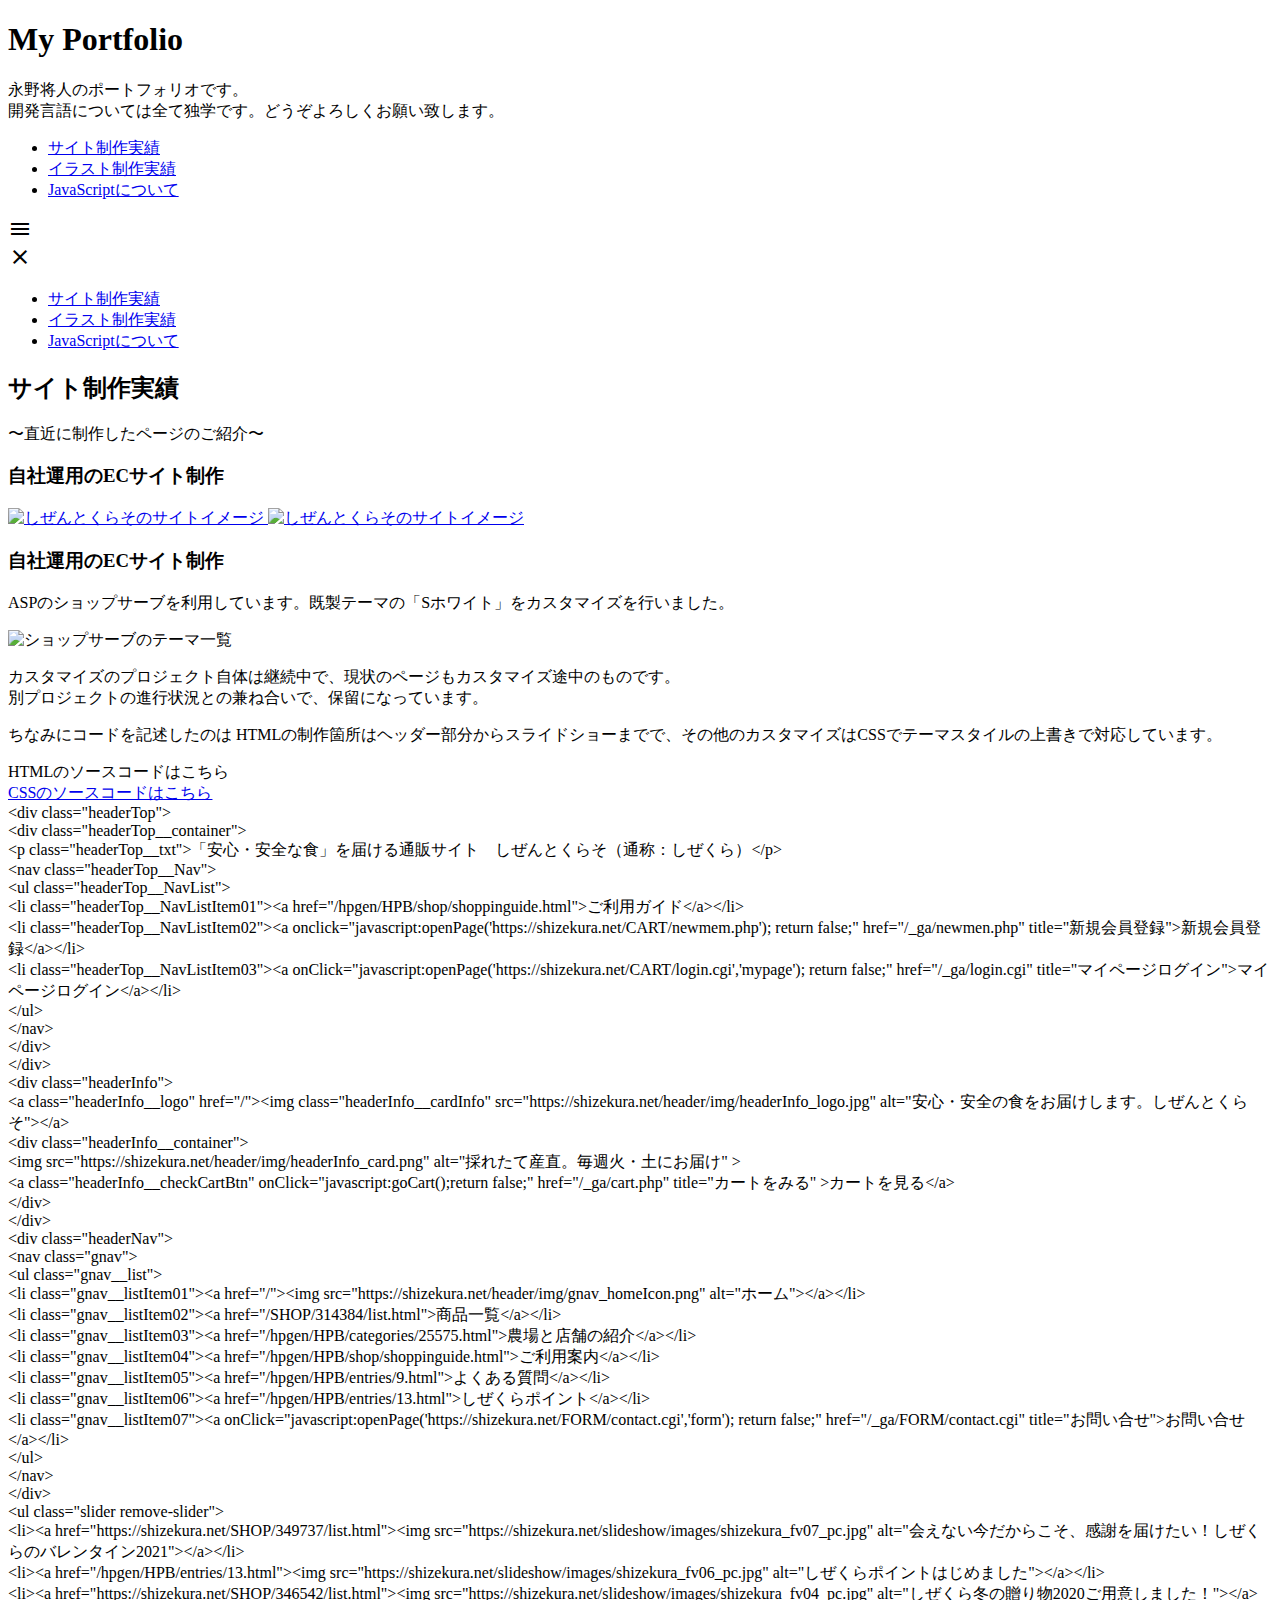
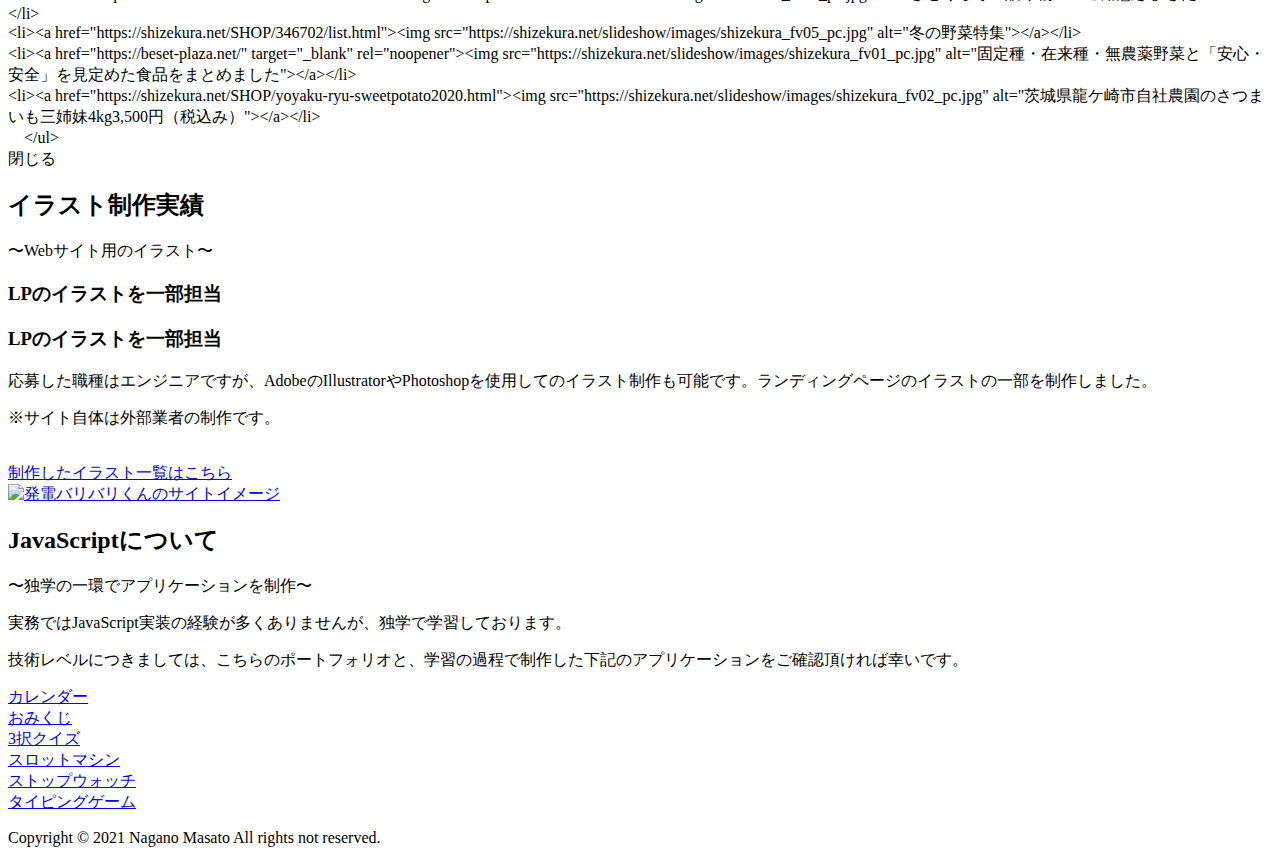
==== index.html @ 028553b3 "add new file" ====
<!DOCTYPE html>
<html lang="ja">
    <head>
        <meta charset="utf-8">
        <meta name="viewport" content="width=device-width">
        <meta name="description" content="永野将人のポートフォリオです。よろしくお願い致します。">
        <meta name="keywords" content="永野, 将人, 転職, ポートフォリオ, 独学,">
        <link rel="stylesheet" href="css/styles.css">
        <link href="https://fonts.googleapis.com/icon?family=Material+Icons" rel="stylesheet">
        <title>MyPortfolio</title>
    </head>
    <body>
        <header>
            <h1 class="messageTitle">My Portfolio</h1>
            <p class="message__txt pc">
                永野将人のポートフォリオです。<br>
                開発言語については全て独学です。どうぞよろしくお願い致します。
            </p>
            <nav class="navMenu">
                <ul class="navMenu__list pc">
                    <li class="navMenu__listItem"><a href="#work">サイト制作実績</a></li>
                    <li class="navMenu__listItem"><a href="#illust">イラスト制作実績</a></li>
                    <li class="navMenu__listItem"><a href="#other">JavaScriptについて</a></li>
                </ul>          
                <div class="hambMenu">
                    <span class="material-icons" id="navOpen">menu</span>
                </div>
            </nav>
        </header>
        <div class="overlay">
            <span class="material-icons" id="navClose">close</span>
            <nav>
              <ul>
                <li class="navMenu__listItem"><a href="#work">サイト制作実績</a></li>
                <li class="navMenu__listItem"><a href="#illust">イラスト制作実績</a></li>
                <li class="navMenu__listItem"><a href="#other">JavaScriptについて</a></li>
              </ul>
            </nav>
          </div>
        <main class="contentFixed">
            <section class="work">
                <div class="sectionHeading">
                    <h2 class="sectionTitle" id="work">サイト制作実績</h2>
                    <p>〜直近に制作したページのご紹介〜</p>
                </div>
                <h3 class="conentTitle sp">自社運用のECサイト制作</h3>
                <div class="workSummary container">
                    <a href="https://shizekura.net/" rel="noopener noreferrer" target="_blank">
                        <img class="pc" src="img/work_summary.jpeg" alt="しぜんとくらそのサイトイメージ">
                        <img class="sp" src="img/work_summary_sp.jpeg" alt="しぜんとくらそのサイトイメージ">
                    </a>
                    <div class="workSummary__txtBox">
                        <h3 class="conentTitle pc">自社運用のECサイト制作</h3>
                        <p class="workSummary__txt">
                            ASPのショップサーブを利用しています。既製テーマの「Sホワイト」をカスタマイズを行いました。
                        </p>
                        <img src="img/work_themeList.jpeg" alt="ショップサーブのテーマ一覧">
                        <p class="workSummary__txt">
                            カスタマイズのプロジェクト自体は継続中で、現状のページもカスタマイズ途中のものです。<br>
                            別プロジェクトの進行状況との兼ね合いで、保留になっています。
                        </p>
                        <p class="workSummary__txt">
                            ちなみにコードを記述したのは
                            HTMLの制作箇所はヘッダー部分からスライドショーまでで、その他のカスタマイズはCSSでテーマスタイルの上書きで対応しています。
                            
                        </p>
                        <div id="open" class="btn">
                            HTMLのソースコードはこちら
                        </div>
                        <div class="btn">
                            <a href="https://shizekura.net/header/custom.css" rel="noopener noreferrer" target="_blank">
                                CSSのソースコードはこちら
                            </a>
                        </div>
                    </div>
                </div>
                <div id="modal" class="hidden">
                    &lt;div class=&quot;headerTop&quot;&gt;<br>
                    &lt;div class=&quot;headerTop__container&quot;&gt;<br>
                      &lt;p class=&quot;headerTop__txt&quot;&gt;「安心・安全な食」を届ける通販サイト　しぜんとくらそ（通称：しぜくら）&lt;/p&gt;<br>
                      &lt;nav class=&quot;headerTop__Nav&quot;&gt;<br>
                        &lt;ul class=&quot;headerTop__NavList&quot;&gt;<br>
                          &lt;li class=&quot;headerTop__NavListItem01&quot;&gt;&lt;a href=&quot;/hpgen/HPB/shop/shoppinguide.html&quot;&gt;ご利用ガイド&lt;/a&gt;&lt;/li&gt;<br>
                          &lt;li class=&quot;headerTop__NavListItem02&quot;&gt;&lt;a onclick=&quot;javascript:openPage('https://shizekura.net/CART/newmem.php'); return false;&quot; href=&quot;/_ga/newmen.php&quot; title=&quot;新規会員登録&quot;&gt;新規会員登録&lt;/a&gt;&lt;/li&gt;<br>
                          &lt;li class=&quot;headerTop__NavListItem03&quot;&gt;&lt;a onClick=&quot;javascript:openPage('https://shizekura.net/CART/login.cgi','mypage'); return false;&quot; href=&quot;/_ga/login.cgi&quot; title=&quot;マイページログイン&quot;&gt;マイページログイン&lt;/a&gt;&lt;/li&gt;<br>
                        &lt;/ul&gt;<br>
                      &lt;/nav&gt;<br>
                    &lt;/div&gt;<br>
                  &lt;/div&gt;<br>
                  &lt;div class=&quot;headerInfo&quot;&gt;<br>
                    &lt;a class=&quot;headerInfo__logo&quot; href=&quot;/&quot;&gt;&lt;img class=&quot;headerInfo__cardInfo&quot; src=&quot;https://shizekura.net/header/img/headerInfo_logo.jpg&quot; alt=&quot;安心・安全の食をお届けします。しぜんとくらそ&quot;&gt;&lt;/a&gt;<br>
                    &lt;div class=&quot;headerInfo__container&quot;&gt;<br>
                      &lt;img src=&quot;https://shizekura.net/header/img/headerInfo_card.png&quot; alt=&quot;採れたて産直。毎週火・土にお届け&quot; &gt;<br>
                      &lt;a class=&quot;headerInfo__checkCartBtn&quot; onClick=&quot;javascript:goCart();return false;&quot; href=&quot;/_ga/cart.php&quot; title=&quot;カートをみる&quot; &gt;カートを見る&lt;/a&gt;<br>
                    &lt;/div&gt;<br>
                  &lt;/div&gt;<br>
                            &lt;div class=&quot;headerNav&quot;&gt;<br>
                    &lt;nav class=&quot;gnav&quot;&gt;<br>
                      &lt;ul class=&quot;gnav__list&quot;&gt;<br>
                        &lt;li class=&quot;gnav__listItem01&quot;&gt;&lt;a href=&quot;/&quot;&gt;&lt;img src=&quot;https://shizekura.net/header/img/gnav_homeIcon.png&quot; alt=&quot;ホーム&quot;&gt;&lt;/a&gt;&lt;/li&gt;<br>
                        &lt;li class=&quot;gnav__listItem02&quot;&gt;&lt;a href=&quot;/SHOP/314384/list.html&quot;&gt;商品一覧&lt;/a&gt;&lt;/li&gt;<br>
                        &lt;li class=&quot;gnav__listItem03&quot;&gt;&lt;a href=&quot;/hpgen/HPB/categories/25575.html&quot;&gt;農場と店舗の紹介&lt;/a&gt;&lt;/li&gt;<br>
                        &lt;li class=&quot;gnav__listItem04&quot;&gt;&lt;a href=&quot;/hpgen/HPB/shop/shoppinguide.html&quot;&gt;ご利用案内&lt;/a&gt;&lt;/li&gt;<br>
                        &lt;li class=&quot;gnav__listItem05&quot;&gt;&lt;a href=&quot;/hpgen/HPB/entries/9.html&quot;&gt;よくある質問&lt;/a&gt;&lt;/li&gt;<br>
                        &lt;li class=&quot;gnav__listItem06&quot;&gt;&lt;a href=&quot;/hpgen/HPB/entries/13.html&quot;&gt;しぜくらポイント&lt;/a&gt;&lt;/li&gt;<br>
                        &lt;li class=&quot;gnav__listItem07&quot;&gt;&lt;a onClick=&quot;javascript:openPage('https://shizekura.net/FORM/contact.cgi','form'); return false;&quot; href=&quot;/_ga/FORM/contact.cgi&quot; title=&quot;お問い合せ&quot;&gt;お問い合せ&lt;/a&gt;&lt;/li&gt;<br>
                      &lt;/ul&gt;<br>
                    &lt;/nav&gt;<br>
                  &lt;/div&gt;<br>
                &lt;ul class=&quot;slider remove-slider&quot;&gt;<br>
                  &lt;li&gt;&lt;a href=&quot;https://shizekura.net/SHOP/349737/list.html&quot;&gt;&lt;img src=&quot;https://shizekura.net/slideshow/images/shizekura_fv07_pc.jpg&quot; alt=&quot;会えない今だからこそ、感謝を届けたい！しぜくらのバレンタイン2021&quot;&gt;&lt;/a&gt;&lt;/li&gt;<br>
                  &lt;li&gt;&lt;a href=&quot;/hpgen/HPB/entries/13.html&quot;&gt;&lt;img src=&quot;https://shizekura.net/slideshow/images/shizekura_fv06_pc.jpg&quot; alt=&quot;しぜくらポイントはじめました&quot;&gt;&lt;/a&gt;&lt;/li&gt;<br>
                  &lt;li&gt;&lt;a href=&quot;https://shizekura.net/SHOP/346542/list.html&quot;&gt;&lt;img src=&quot;https://shizekura.net/slideshow/images/shizekura_fv04_pc.jpg&quot; alt=&quot;しぜくら冬の贈り物2020ご用意しました！&quot;&gt;&lt;/a&gt;&lt;/li&gt;<br>
                  &lt;li&gt;&lt;a href=&quot;https://shizekura.net/SHOP/346702/list.html&quot;&gt;&lt;img src=&quot;https://shizekura.net/slideshow/images/shizekura_fv05_pc.jpg&quot; alt=&quot;冬の野菜特集&quot;&gt;&lt;/a&gt;&lt;/li&gt;<br>
                  &lt;li&gt;&lt;a href=&quot;https://beset-plaza.net/&quot; target=&quot;_blank&quot; rel=&quot;noopener&quot;&gt;&lt;img src=&quot;https://shizekura.net/slideshow/images/shizekura_fv01_pc.jpg&quot; alt=&quot;固定種・在来種・無農薬野菜と「安心・安全」を見定めた食品をまとめました&quot;&gt;&lt;/a&gt;&lt;/li&gt;<br>
                  &lt;li&gt;&lt;a href=&quot;https://shizekura.net/SHOP/yoyaku-ryu-sweetpotato2020.html&quot;&gt;&lt;img src=&quot;https://shizekura.net/slideshow/images/shizekura_fv02_pc.jpg&quot; alt=&quot;茨城県龍ケ崎市自社農園のさつまいも三姉妹4kg3,500円（税込み）&quot;&gt;&lt;/a&gt;&lt;/li&gt;<br>
              　&lt;/ul&gt;<br>
                    <div class="btn" id="close">
                        閉じる
                    </div>
                </div>
                <div id="mask" class="hidden"></div>
            </section>
            <section class="illust">
                <div class="sectionHeading">
                    <h2 class="sectionTitle" id="illust">イラスト制作実績</h2>
                    <p>〜Webサイト用のイラスト〜</p>
                </div>
                <h3 class="conentTitle sp">LPのイラストを一部担当</h3>
                <div class="illustSummary container">
                    <div class="illustSummary__txtBox">
                        <h3 class="conentTitle pc">LPのイラストを一部担当</h3>
                        <p class="illustSummary__txt">
                            応募した職種はエンジニアですが、AdobeのIllustratorやPhotoshopを使用してのイラスト制作も可能です。ランディングページのイラストの一部を制作しました。
                        </p>
                        <p class="illustSummary__txt">
                            ※サイト自体は外部業者の制作です。
                        </p>
                        <img src="img/sample04.jpeg" alt="">
                        <div class="btn">
                            <a href="illust.html" rel="noopener noreferrer" target="_blank">制作したイラスト一覧はこちら</a>
                        </div>
                    </div>
                    <a href="https://baribari.313599.net/" rel="noopener noreferrer" target="_blank">
                        <img src="img/illust_summary.jpeg" alt="発電バリバリくんのサイトイメージ">
                    </a>
                </div>
            </section>
            <section class="other">
                <div class="sectionHeading">
                    <h2 class="sectionTitle" id="other">JavaScriptについて</h2>
                    <p>〜独学の一環でアプリケーションを制作〜</p>   
                </div>
                <div class="other__txtBox">
                    <p class="other__txt">実務ではJavaScript実装の経験が多くありませんが、独学で学習しております。</p>
                    <p class="other__txt">技術レベルにつきましては、こちらのポートフォリオと、学習の過程で制作した下記のアプリケーションをご確認頂ければ幸いです。</p>
                </div>
                <div class="other__appList">
                    <div class="container">
                        <div class="other__appListItem">
                            <a href="Application/MyCalendar/index.html" rel="noopener noreferrer" target="_blank">カレンダー</a>
                        </div>
                        <div class="other__appListItem">
                            <a href="Application/MyOmikuji/index.html" rel="noopener noreferrer" target="_blank">おみくじ</a>
                        </div>
                        <div class="other__appListItem">
                            <a href="Application/MyQuiz/index.html" rel="noopener noreferrer" target="_blank">3択クイズ</a>
                        </div>
                        <div class="other__appListItem">
                            <a href="Application/MySlotMachine/index.html" rel="noopener noreferrer" target="_blank">スロットマシン</a>
                        </div>
                        <div class="other__appListItem">
                            <a href="Application/MyStopwatch/indx.html" rel="noopener noreferrer" target="_blank">ストップウォッチ</a>
                        </div>
                        <div class="other__appListItem">
                            <a href="Application/MyTypingGame/index.html" rel="noopener noreferrer" target="_blank">タイピングゲーム</a>
                        </div>
                    </div>
                </div>
            </section>
        </main>
        <footer class="footer">
            <p>Copyright © 2021 Nagano Masato All rights not reserved.</p>
        </footer>
        <script src="js/main.js"></script>
    </body>
</html>
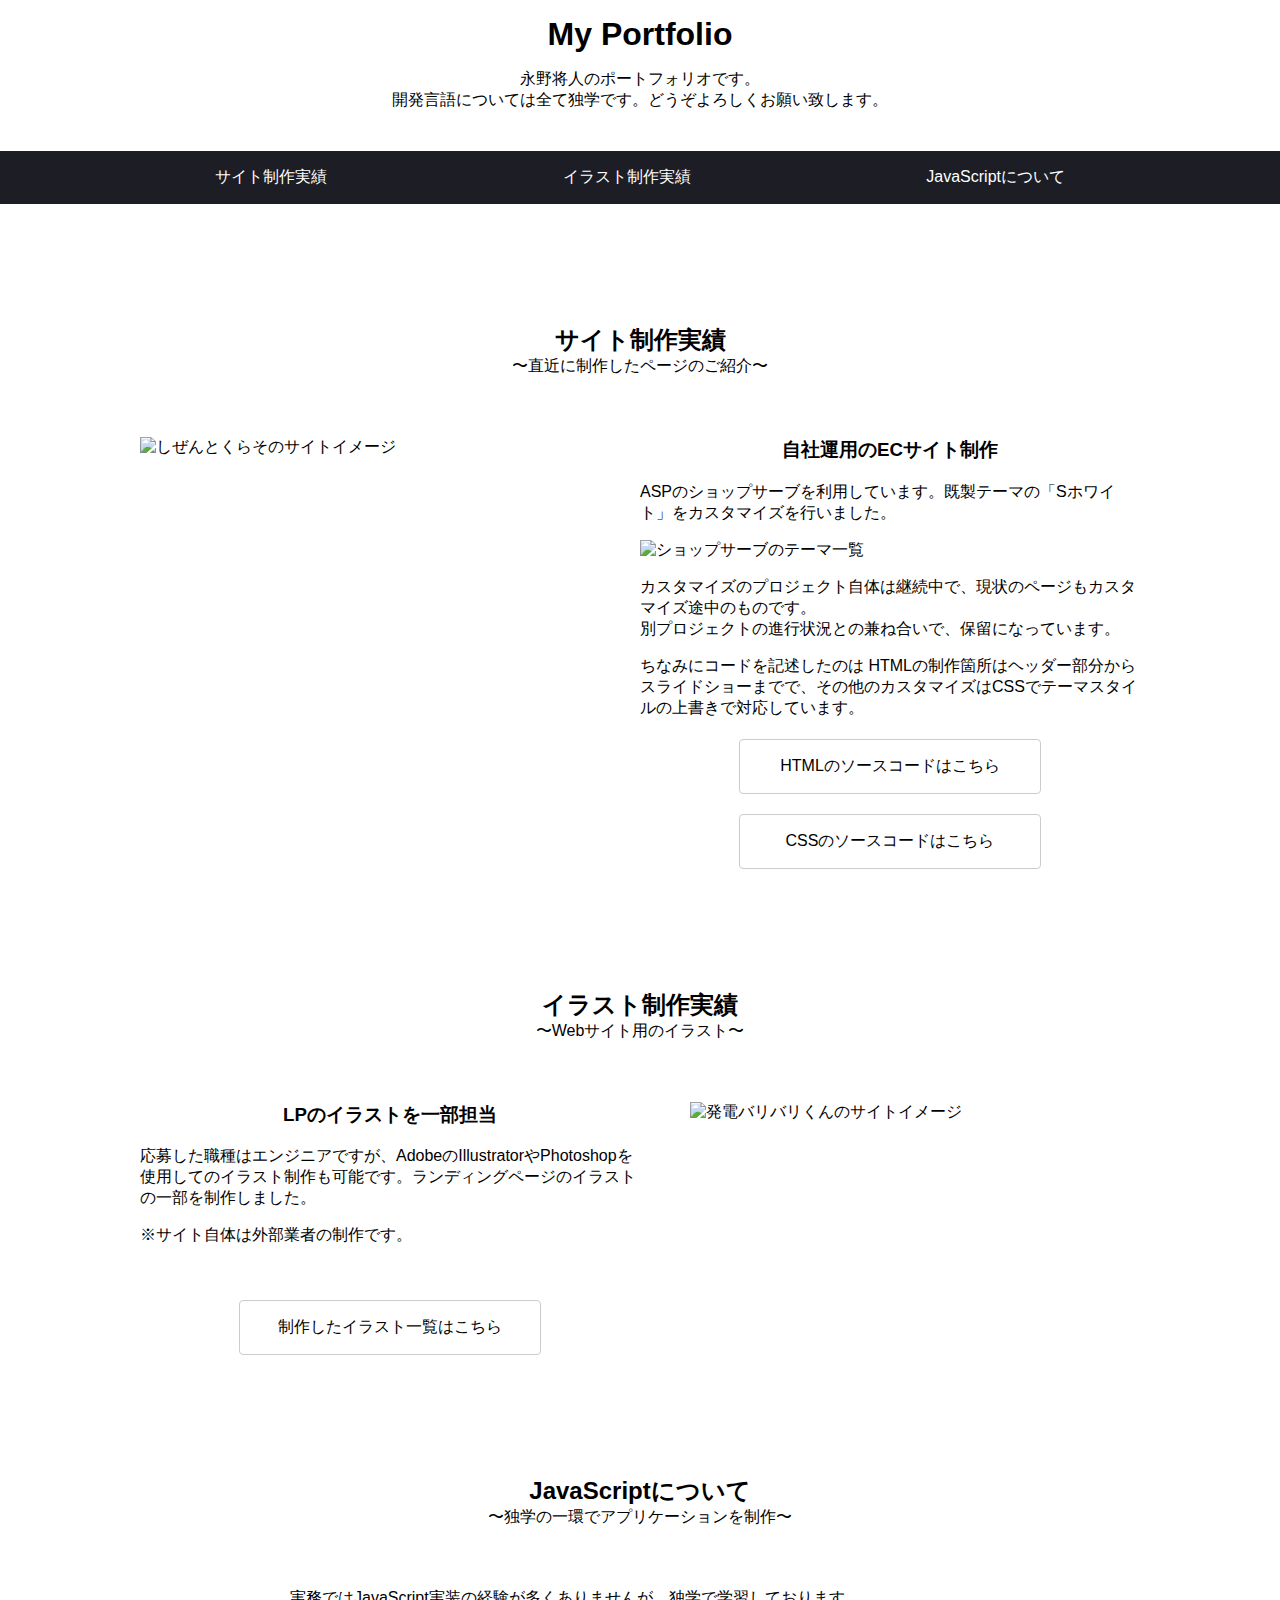
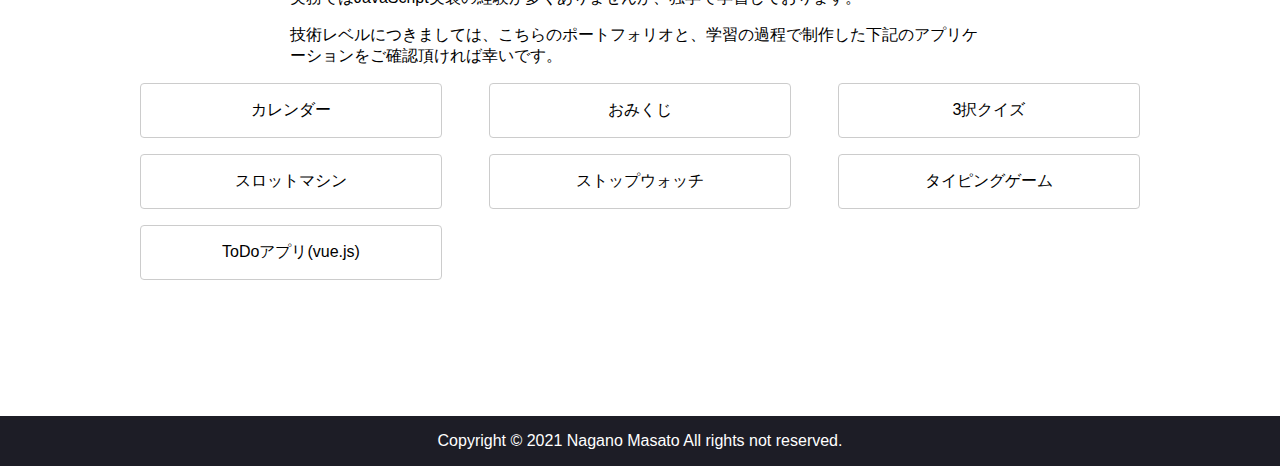
==== commit ea25a2ea: "new file" ====
--- a/index.html
+++ b/index.html
@@ -5,6 +5,7 @@
         <meta name="viewport" content="width=device-width">
         <meta name="description" content="永野将人のポートフォリオです。よろしくお願い致します。">
         <meta name="keywords" content="永野, 将人, 転職, ポートフォリオ, 独学,">
+        <meta name=”robots” content=”noindex,nofollow”>
         <link rel="stylesheet" href="css/styles.css">
         <link href="https://fonts.googleapis.com/icon?family=Material+Icons" rel="stylesheet">
         <title>MyPortfolio</title>
@@ -158,22 +159,25 @@
                 <div class="other__appList">
                     <div class="container">
                         <div class="other__appListItem">
-                            <a href="Application/MyCalendar/index.html" rel="noopener noreferrer" target="_blank">カレンダー</a>
+                            <a href="Applications/MyCalendar/index.html" rel="noopener noreferrer" target="_blank">カレンダー</a>
                         </div>
                         <div class="other__appListItem">
-                            <a href="Application/MyOmikuji/index.html" rel="noopener noreferrer" target="_blank">おみくじ</a>
+                            <a href="Applications/MyOmikuji/index.html" rel="noopener noreferrer" target="_blank">おみくじ</a>
                         </div>
                         <div class="other__appListItem">
-                            <a href="Application/MyQuiz/index.html" rel="noopener noreferrer" target="_blank">3択クイズ</a>
+                            <a href="Applications/MyQuiz/index.html" rel="noopener noreferrer" target="_blank">3択クイズ</a>
                         </div>
                         <div class="other__appListItem">
-                            <a href="Application/MySlotMachine/index.html" rel="noopener noreferrer" target="_blank">スロットマシン</a>
+                            <a href="Applications/MySlotMachine/index.html" rel="noopener noreferrer" target="_blank">スロットマシン</a>
                         </div>
                         <div class="other__appListItem">
-                            <a href="Application/MyStopwatch/indx.html" rel="noopener noreferrer" target="_blank">ストップウォッチ</a>
+                            <a href="Applications/MyStopwatch/indx.html" rel="noopener noreferrer" target="_blank">ストップウォッチ</a>
                         </div>
                         <div class="other__appListItem">
-                            <a href="Application/MyTypingGame/index.html" rel="noopener noreferrer" target="_blank">タイピングゲーム</a>
+                            <a href="Applications/MyTypingGame/index.html" rel="noopener noreferrer" target="_blank">タイピングゲーム</a>
+                        </div>
+                        <div class="other__appListItem">
+                            <a href="Applications/vue.js/MyToDo/index.html" rel="noopener noreferrer" target="_blank">ToDoアプリ(vue.js)</a>
                         </div>
                     </div>
                 </div>
--- a/css/styles.css
+++ b/css/styles.css
@@ -0,0 +1,358 @@
+html{
+    font-size: 16px;
+    font-family: 游ゴシック, "Yu Gothic", 游ゴシック体, YuGothic, sans-serif;
+}
+
+body{
+    margin: 0;
+}
+
+h1, h2, h3, p{
+    margin: 0%;
+}
+
+ul{
+    padding: 0;
+}
+
+img{
+    width: 100%;
+}
+
+a{
+    text-decoration: none;
+    display: block;
+    user-select: none;
+    color: #000000;
+}
+
+a:hover{
+    opacity: 0.8;
+    transition: .3s;
+}
+
+a:visited{
+    color: inherit;
+  }
+
+section{
+    margin-bottom: 120px;
+}
+
+/* ヘッダー */
+
+.messageTitle{
+    text-align: center;
+    margin: 1rem 0;
+}
+
+.message__txt{
+    text-align: center;
+}
+
+/* メニュー */
+
+.navMenu__list{
+    list-style: none;
+    display:-webkit-box;
+    display:-ms-flexbox;
+    display:flex;
+    -ms-flex-wrap: wrap;
+    flex-wrap: wrap;
+    justify-content: space-between;
+}
+
+.navMenu{
+    background: #1D1D26;
+    padding: 1em;
+    margin: 40px 0 120px;
+}
+
+.navMenu__list{
+    max-width: 850px;
+    margin: 0 auto;
+}
+
+.navMenu__list a{
+    color: #fff ;
+}
+
+
+/* コンテンツ */
+
+
+.contentFixed{
+    max-width: 1000px;
+    margin: 0 auto;
+    padding: 0 20px;
+}
+
+.sectionHeading{
+    text-align: center;
+    margin-bottom: 60px;
+}
+
+.container{
+    display:-webkit-box;
+    display:-ms-flexbox;
+    display:flex;
+    -ms-flex-wrap: wrap;
+    flex-wrap: wrap;
+    justify-content: space-between;
+}
+
+.workSummary a, .illustSummary a{
+    flex-basis: 45%;
+}
+
+.workSummary__txtBox, .illustSummary__txtBox{
+    flex-basis: 50%;
+}
+
+.other__appListItem{
+    flex-basis: 30%;
+    max-width: 300px;
+    border: 1px solid #ccc;
+    border-radius: 4px;
+    text-align: center;
+    padding: 1rem 0;
+    margin-bottom: 1rem;
+}
+
+.conentTitle{
+    margin-bottom: 1em;
+}
+
+.workSummary__txt, .illustSummary__txt, .other__txt{
+    margin-bottom: 1rem;
+}
+
+.workSummary__txtBox img{
+    margin-bottom: 1rem;
+}
+
+.conentTitle{
+    text-align: center;
+}
+
+.btn{
+    cursor: pointer;
+    max-width: 300px;
+    border: 1px solid #ccc;
+    border-radius: 4px;
+    text-align: center;
+    padding: 1rem 0;
+    margin: 20px auto 0;
+}
+
+
+
+
+/* モーダル */
+
+
+#mask{
+    background: rgba(0, 0, 0, 0.4);
+    position: fixed;
+    top: 0;
+    bottom: 0;
+    right: 0;
+    left: 0;
+    z-index: 1;
+}
+
+#modal{
+    background: #fff;
+    max-width: 1000px;
+    padding: 20px;
+    border-radius: 4px;
+    position: absolute;
+    top: 40px;
+    left: 0;
+    right: 0;
+    margin: 0 auto;
+    transition: transform 0.4s;
+    z-index: 2;
+}
+
+#modal > p{
+    margin: 0 0 20px;
+}
+
+#mask.hidden{
+    display: none;
+}
+
+#modal.hidden{
+    transform: translate(0, -3400px);
+}
+
+
+.other__txtBox{
+    max-width: 700px;
+    margin: 0 auto;
+}
+
+
+/* フッター */
+
+.footer{
+    text-align: center;
+    color: #fff;
+    background: #1D1D26;
+    padding: 1em 0;
+}
+
+/* ハンバーガーメニュー */
+
+.hambMenu {
+    margin-left: auto;
+    display: none;
+    padding: 0;
+  }
+
+ @media screen and (max-width: 767px){
+
+ } 
+
+  
+  .hambMenu #navOpen {
+    font-size: 2rem;
+    cursor: pointer;
+  }
+  
+  .hambMenu #navOpen.hide {
+    display: none;
+  }
+
+  
+  .overlay {
+    position: fixed;
+    top: 0;
+    bottom: 0;
+    right: 0;
+    left: 0;
+    background: rgba(255, 255, 255, 0.95);
+    text-align: center;
+    padding: 60px;
+    opacity: 0;
+    pointer-events: none;
+    transition: opacity .6s;
+  }
+  
+  .overlay.show {
+    opacity: 1;
+    pointer-events: auto;
+  }
+  
+  .overlay #navClose {
+    position: absolute;
+    top: 15px;
+    right: 15px;
+    font-size: 2rem;
+    cursor: pointer;
+  }
+  
+  .overlay ul {
+    list-style-type: none;
+    margin: 0;
+    padding: 0;
+  }
+  
+  .overlay li {
+    margin-top: 24px;
+    opacity: 0;
+    transform: translateY(16px);
+    transition: opacity .3s, transform .3s;
+  }
+  
+  .overlay.show li {
+    opacity: 1;
+    transform: none;
+  }
+  
+  .overlay.show li:nth-child(1) {
+    transition-delay: .1s;
+  }
+  
+  .overlay.show li:nth-child(2) {
+    transition-delay: .2s;
+  }
+  
+  .overlay.show li:nth-child(3) {
+    transition-delay: .3s;
+  }
+  
+  
+  /* イラストページ */
+
+.illustList{
+    max-width: 500px;
+    margin: 0 auto;
+}
+
+.illustList img{
+    margin-bottom: 100px;
+}
+
+.fadeIn {
+  opacity: 0;
+  transition-duration: 0.8s;
+  transition-property: opacity, transform;
+}
+
+.scrollIn {
+  opacity: 1;
+  transform: translate(0, 0);
+}
+
+@media screen and (min-width: 768px){
+    .sp{
+        display: none;
+    }
+}
+
+@media screen and (max-width: 767px){
+    .pc{
+        display: none;
+    }
+
+    img{
+        margin-bottom: 1rem;
+    }
+
+    main{
+        padding: 0 1rem;
+    }
+
+    .workSummary a,
+    .illustSummary a,
+    .workSummary__txtBox,
+    .illustSummary__txtBox,
+    .other__appListItem{
+        flex-basis: 100%;
+    }
+
+    .illustSummary__txtBox{
+        order: 2;
+    }
+
+    .workSummary__txt, .illustSummary__txt, .other__txt{
+        margin-bottom: 2rem;
+    }
+
+    .other__appListItem{
+        margin: 0 auto 1rem;
+    }
+
+    #modal{
+        word-wrap: break-word;
+    }
+
+    .hambMenu {
+        margin-left: auto;
+        display: block;
+        text-align: center;
+        color: #fff;
+      }
+}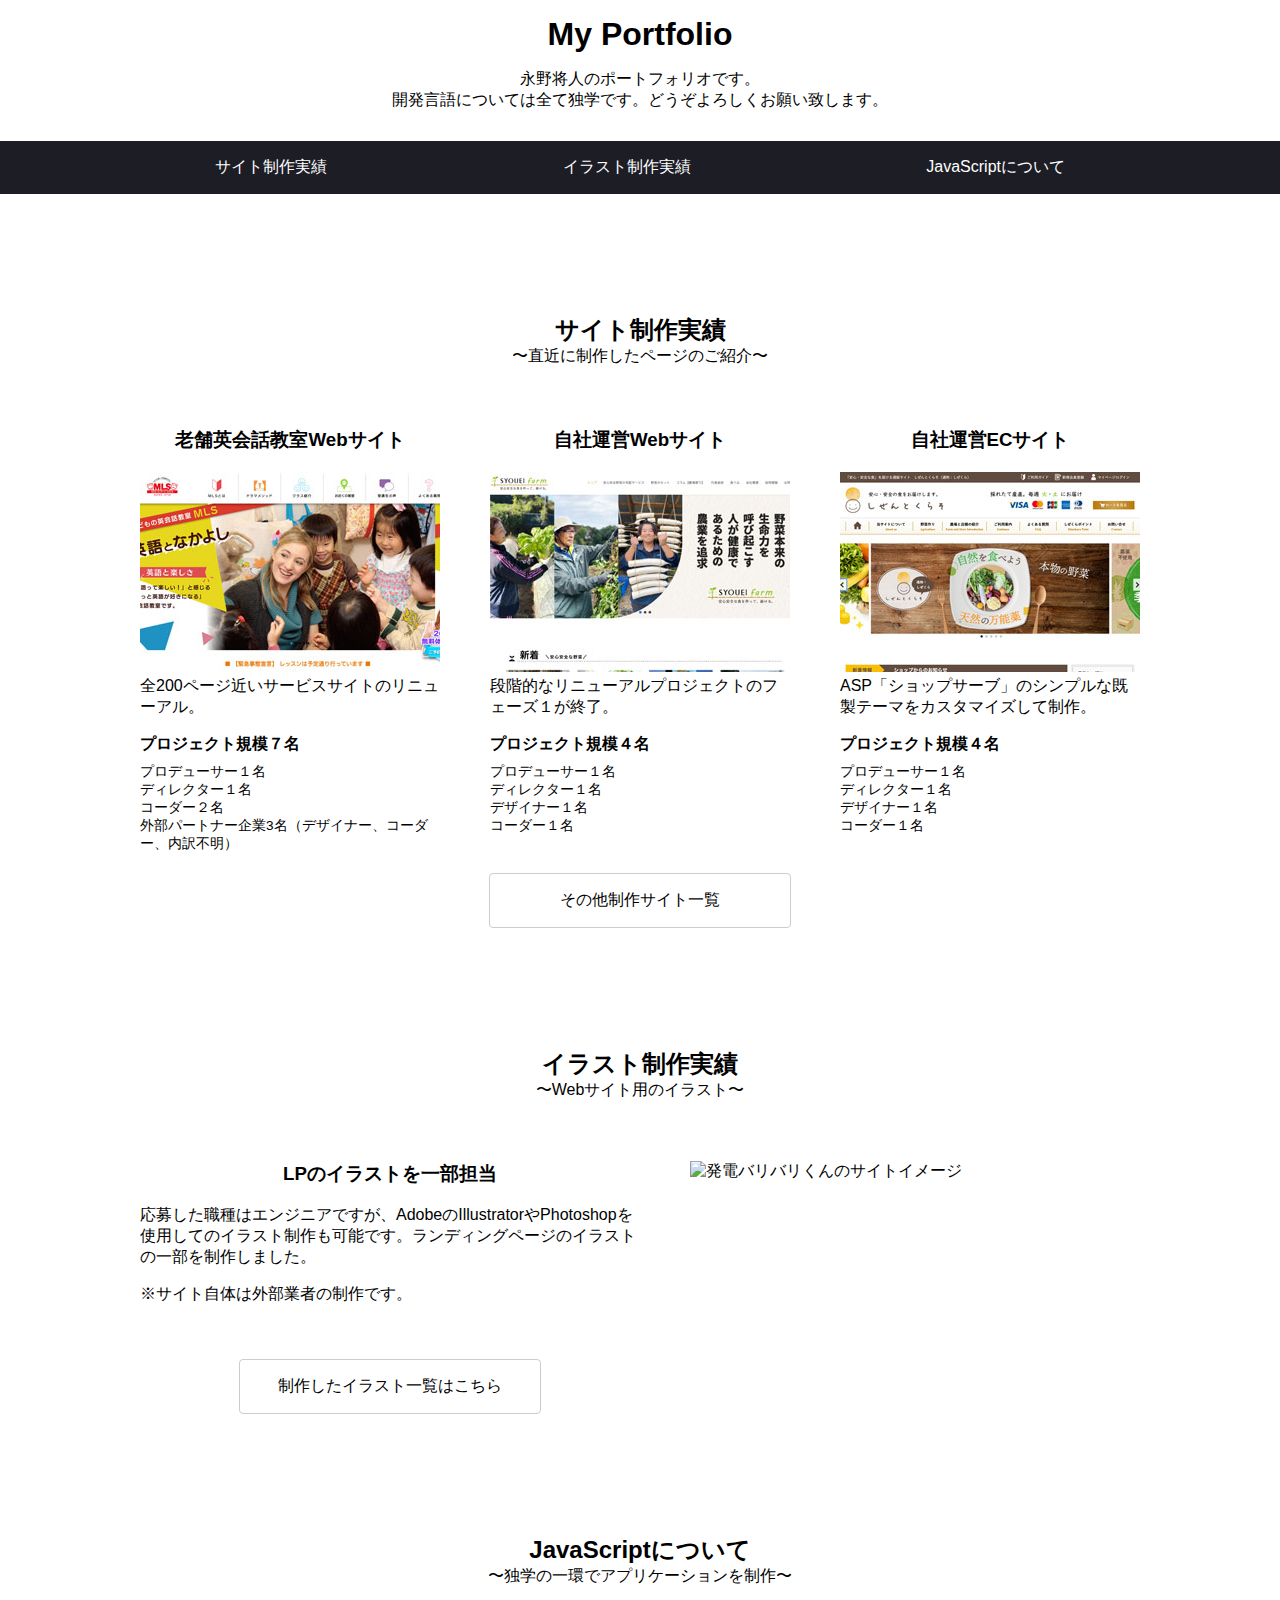
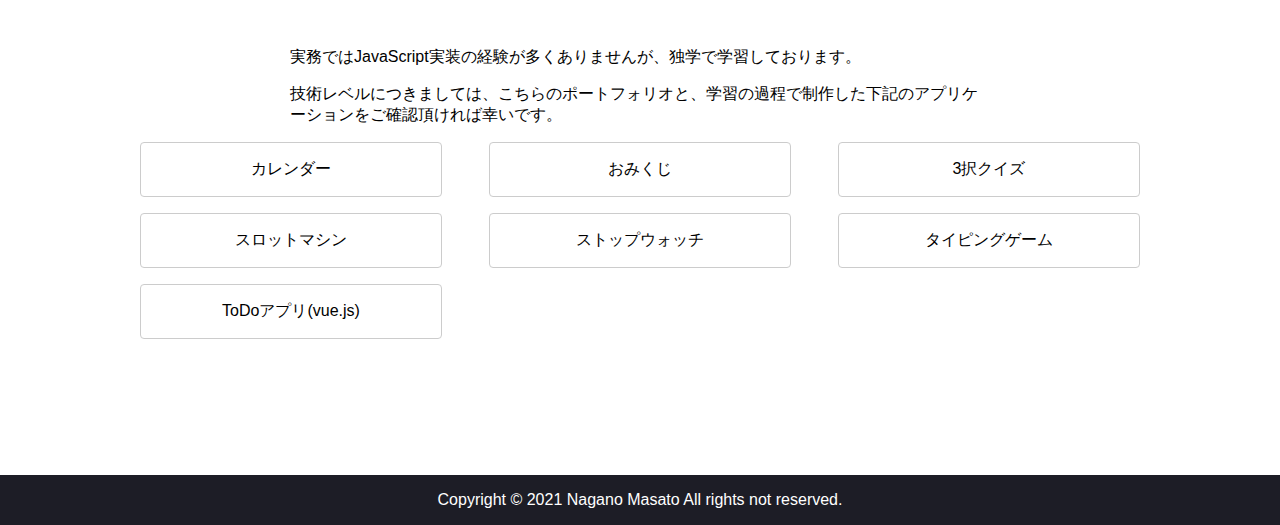
==== commit a1a069a4: "add new file" ====
--- a/index.html
+++ b/index.html
@@ -17,16 +17,18 @@
                 永野将人のポートフォリオです。<br>
                 開発言語については全て独学です。どうぞよろしくお願い致します。
             </p>
-            <nav class="navMenu">
-                <ul class="navMenu__list pc">
-                    <li class="navMenu__listItem"><a href="#work">サイト制作実績</a></li>
-                    <li class="navMenu__listItem"><a href="#illust">イラスト制作実績</a></li>
-                    <li class="navMenu__listItem"><a href="#other">JavaScriptについて</a></li>
-                </ul>          
-                <div class="hambMenu">
-                    <span class="material-icons" id="navOpen">menu</span>
-                </div>
-            </nav>
+            <div class="navWrap">
+                <nav class="navMenu">
+                    <ul class="navMenu__list pc">
+                        <li class="navMenu__listItem"><a href="#work">サイト制作実績</a></li>
+                        <li class="navMenu__listItem"><a href="#illust">イラスト制作実績</a></li>
+                        <li class="navMenu__listItem"><a href="#other">JavaScriptについて</a></li>
+                    </ul>          
+                    <div class="hambMenu">
+                        <span class="material-icons" id="navOpen">menu</span>
+                    </div>
+                </nav>
+            </div>
         </header>
         <div class="overlay">
             <span class="material-icons" id="navClose">close</span>
@@ -44,78 +46,112 @@
                     <h2 class="sectionTitle" id="work">サイト制作実績</h2>
                     <p>〜直近に制作したページのご紹介〜</p>
                 </div>
-                <h3 class="conentTitle sp">自社運用のECサイト制作</h3>
                 <div class="workSummary container">
-                    <a href="https://shizekura.net/" rel="noopener noreferrer" target="_blank">
-                        <img class="pc" src="img/work_summary.jpeg" alt="しぜんとくらそのサイトイメージ">
-                        <img class="sp" src="img/work_summary_sp.jpeg" alt="しぜんとくらそのサイトイメージ">
-                    </a>
-                    <div class="workSummary__txtBox">
-                        <h3 class="conentTitle pc">自社運用のECサイト制作</h3>
-                        <p class="workSummary__txt">
-                            ASPのショップサーブを利用しています。既製テーマの「Sホワイト」をカスタマイズを行いました。
-                        </p>
-                        <img src="img/work_themeList.jpeg" alt="ショップサーブのテーマ一覧">
-                        <p class="workSummary__txt">
-                            カスタマイズのプロジェクト自体は継続中で、現状のページもカスタマイズ途中のものです。<br>
-                            別プロジェクトの進行状況との兼ね合いで、保留になっています。
-                        </p>
-                        <p class="workSummary__txt">
-                            ちなみにコードを記述したのは
-                            HTMLの制作箇所はヘッダー部分からスライドショーまでで、その他のカスタマイズはCSSでテーマスタイルの上書きで対応しています。
-                            
-                        </p>
-                        <div id="open" class="btn">
-                            HTMLのソースコードはこちら
-                        </div>
-                        <div class="btn">
-                            <a href="https://shizekura.net/header/custom.css" rel="noopener noreferrer" target="_blank">
-                                CSSのソースコードはこちら
-                            </a>
-                        </div>
-                    </div>
+                    <div class="workSummary__box">
+                        <h3 class="contentTitle">老舗英会話教室Webサイト</h3>
+                        <a href="https://www.mls-etd.co.jp/" target="_blank" rel="noopener noreferrer">
+                            <img src="img/work01.jpeg" alt="">
+                        </a>
+                        <p>
+                            全200ページ近いサービスサイトのリニューアル。
+                        </p>
+                        <h4>プロジェクト規模７名</h4>
+                        <ul>
+                            <li>プロデューサー１名</li>
+                            <li>ディレクター１名</li>
+                            <li>コーダー２名</li>
+                            <li>外部パートナー企業3名（デザイナー、コーダー、内訳不明）</li>
+                        </ul>
+                    </div>
+                    <div class="workSummary__box">
+                        <h3 class="contentTitle">自社運営Webサイト</h3>
+                        <a href="https://syouei-farm.net/" target="_blank" rel="noopener noreferrer">
+                            <img src="img/work02.jpeg" alt="">
+                        </a>
+                        <p>
+                            段階的なリニューアルプロジェクトのフェーズ１が終了。
+                        </p>
+                        <h4>プロジェクト規模４名</h4>
+                        <ul>
+                            <li>プロデューサー１名</li>
+                            <li>ディレクター１名</li>
+                            <li>デザイナー１名</li>
+                            <li>コーダー１名</li>
+                        </ul>
+                    </div>
+                    <div class="workSummary__box">
+                        <h3 class="contentTitle">自社運営ECサイト</h3>
+                        <a href="https://shizekura.net/" target="_blank" rel="noopener noreferrer">
+                            <img src="img/work03.jpeg" alt="">
+                        </a>
+                        <p>
+                            ASP「ショップサーブ」のシンプルな既製テーマをカスタマイズして制作。
+                        </p>
+                        <h4>プロジェクト規模４名</h4>
+                        <ul>
+                            <li>プロデューサー１名</li>
+                            <li>ディレクター１名</li>
+                            <li>デザイナー１名</li>
+                            <li>コーダー１名</li>
+                        </ul>
+                    </div>
+                </div>
+                <div id="open" class="btn">
+                    その他制作サイト一覧
                 </div>
                 <div id="modal" class="hidden">
-                    &lt;div class=&quot;headerTop&quot;&gt;<br>
-                    &lt;div class=&quot;headerTop__container&quot;&gt;<br>
-                      &lt;p class=&quot;headerTop__txt&quot;&gt;「安心・安全な食」を届ける通販サイト　しぜんとくらそ（通称：しぜくら）&lt;/p&gt;<br>
-                      &lt;nav class=&quot;headerTop__Nav&quot;&gt;<br>
-                        &lt;ul class=&quot;headerTop__NavList&quot;&gt;<br>
-                          &lt;li class=&quot;headerTop__NavListItem01&quot;&gt;&lt;a href=&quot;/hpgen/HPB/shop/shoppinguide.html&quot;&gt;ご利用ガイド&lt;/a&gt;&lt;/li&gt;<br>
-                          &lt;li class=&quot;headerTop__NavListItem02&quot;&gt;&lt;a onclick=&quot;javascript:openPage('https://shizekura.net/CART/newmem.php'); return false;&quot; href=&quot;/_ga/newmen.php&quot; title=&quot;新規会員登録&quot;&gt;新規会員登録&lt;/a&gt;&lt;/li&gt;<br>
-                          &lt;li class=&quot;headerTop__NavListItem03&quot;&gt;&lt;a onClick=&quot;javascript:openPage('https://shizekura.net/CART/login.cgi','mypage'); return false;&quot; href=&quot;/_ga/login.cgi&quot; title=&quot;マイページログイン&quot;&gt;マイページログイン&lt;/a&gt;&lt;/li&gt;<br>
-                        &lt;/ul&gt;<br>
-                      &lt;/nav&gt;<br>
-                    &lt;/div&gt;<br>
-                  &lt;/div&gt;<br>
-                  &lt;div class=&quot;headerInfo&quot;&gt;<br>
-                    &lt;a class=&quot;headerInfo__logo&quot; href=&quot;/&quot;&gt;&lt;img class=&quot;headerInfo__cardInfo&quot; src=&quot;https://shizekura.net/header/img/headerInfo_logo.jpg&quot; alt=&quot;安心・安全の食をお届けします。しぜんとくらそ&quot;&gt;&lt;/a&gt;<br>
-                    &lt;div class=&quot;headerInfo__container&quot;&gt;<br>
-                      &lt;img src=&quot;https://shizekura.net/header/img/headerInfo_card.png&quot; alt=&quot;採れたて産直。毎週火・土にお届け&quot; &gt;<br>
-                      &lt;a class=&quot;headerInfo__checkCartBtn&quot; onClick=&quot;javascript:goCart();return false;&quot; href=&quot;/_ga/cart.php&quot; title=&quot;カートをみる&quot; &gt;カートを見る&lt;/a&gt;<br>
-                    &lt;/div&gt;<br>
-                  &lt;/div&gt;<br>
-                            &lt;div class=&quot;headerNav&quot;&gt;<br>
-                    &lt;nav class=&quot;gnav&quot;&gt;<br>
-                      &lt;ul class=&quot;gnav__list&quot;&gt;<br>
-                        &lt;li class=&quot;gnav__listItem01&quot;&gt;&lt;a href=&quot;/&quot;&gt;&lt;img src=&quot;https://shizekura.net/header/img/gnav_homeIcon.png&quot; alt=&quot;ホーム&quot;&gt;&lt;/a&gt;&lt;/li&gt;<br>
-                        &lt;li class=&quot;gnav__listItem02&quot;&gt;&lt;a href=&quot;/SHOP/314384/list.html&quot;&gt;商品一覧&lt;/a&gt;&lt;/li&gt;<br>
-                        &lt;li class=&quot;gnav__listItem03&quot;&gt;&lt;a href=&quot;/hpgen/HPB/categories/25575.html&quot;&gt;農場と店舗の紹介&lt;/a&gt;&lt;/li&gt;<br>
-                        &lt;li class=&quot;gnav__listItem04&quot;&gt;&lt;a href=&quot;/hpgen/HPB/shop/shoppinguide.html&quot;&gt;ご利用案内&lt;/a&gt;&lt;/li&gt;<br>
-                        &lt;li class=&quot;gnav__listItem05&quot;&gt;&lt;a href=&quot;/hpgen/HPB/entries/9.html&quot;&gt;よくある質問&lt;/a&gt;&lt;/li&gt;<br>
-                        &lt;li class=&quot;gnav__listItem06&quot;&gt;&lt;a href=&quot;/hpgen/HPB/entries/13.html&quot;&gt;しぜくらポイント&lt;/a&gt;&lt;/li&gt;<br>
-                        &lt;li class=&quot;gnav__listItem07&quot;&gt;&lt;a onClick=&quot;javascript:openPage('https://shizekura.net/FORM/contact.cgi','form'); return false;&quot; href=&quot;/_ga/FORM/contact.cgi&quot; title=&quot;お問い合せ&quot;&gt;お問い合せ&lt;/a&gt;&lt;/li&gt;<br>
-                      &lt;/ul&gt;<br>
-                    &lt;/nav&gt;<br>
-                  &lt;/div&gt;<br>
-                &lt;ul class=&quot;slider remove-slider&quot;&gt;<br>
-                  &lt;li&gt;&lt;a href=&quot;https://shizekura.net/SHOP/349737/list.html&quot;&gt;&lt;img src=&quot;https://shizekura.net/slideshow/images/shizekura_fv07_pc.jpg&quot; alt=&quot;会えない今だからこそ、感謝を届けたい！しぜくらのバレンタイン2021&quot;&gt;&lt;/a&gt;&lt;/li&gt;<br>
-                  &lt;li&gt;&lt;a href=&quot;/hpgen/HPB/entries/13.html&quot;&gt;&lt;img src=&quot;https://shizekura.net/slideshow/images/shizekura_fv06_pc.jpg&quot; alt=&quot;しぜくらポイントはじめました&quot;&gt;&lt;/a&gt;&lt;/li&gt;<br>
-                  &lt;li&gt;&lt;a href=&quot;https://shizekura.net/SHOP/346542/list.html&quot;&gt;&lt;img src=&quot;https://shizekura.net/slideshow/images/shizekura_fv04_pc.jpg&quot; alt=&quot;しぜくら冬の贈り物2020ご用意しました！&quot;&gt;&lt;/a&gt;&lt;/li&gt;<br>
-                  &lt;li&gt;&lt;a href=&quot;https://shizekura.net/SHOP/346702/list.html&quot;&gt;&lt;img src=&quot;https://shizekura.net/slideshow/images/shizekura_fv05_pc.jpg&quot; alt=&quot;冬の野菜特集&quot;&gt;&lt;/a&gt;&lt;/li&gt;<br>
-                  &lt;li&gt;&lt;a href=&quot;https://beset-plaza.net/&quot; target=&quot;_blank&quot; rel=&quot;noopener&quot;&gt;&lt;img src=&quot;https://shizekura.net/slideshow/images/shizekura_fv01_pc.jpg&quot; alt=&quot;固定種・在来種・無農薬野菜と「安心・安全」を見定めた食品をまとめました&quot;&gt;&lt;/a&gt;&lt;/li&gt;<br>
-                  &lt;li&gt;&lt;a href=&quot;https://shizekura.net/SHOP/yoyaku-ryu-sweetpotato2020.html&quot;&gt;&lt;img src=&quot;https://shizekura.net/slideshow/images/shizekura_fv02_pc.jpg&quot; alt=&quot;茨城県龍ケ崎市自社農園のさつまいも三姉妹4kg3,500円（税込み）&quot;&gt;&lt;/a&gt;&lt;/li&gt;<br>
-              　&lt;/ul&gt;<br>
+                    <div class="modalBox">
+                        <h3 class="contentTitle">
+                            <a href="https://www.saiga.jp/" target="_blank" rel="noopener noreferrer">
+                            鍼灸整骨院Webサイト
+                            </a>
+                        </h3>
+                        <p>
+                            プロジェクトの人数は3名（ディレクター兼コーダー１名、ライター１名、デザイナー１名）。
+                        </p>
+                        <a class="accessBtn" href="https://www.saiga.jp/" target="_blank" rel="noopener noreferrer">
+                            サイトを見る ＞
+                        </a>
+                    </div>
+                    <div class="modalBox">
+                        <h3 class="contentTitle">
+                            <a href="https://www.sanshinj.co.jp/" target="_blank" rel="noopener noreferrer">
+                            「プラント工事」と「製缶品製作」の老舗企業Webサイト
+                            </a>
+                        </h3>
+                        <p>
+                            プロジェクトの人数は５名（プロデューサー１名、ディレクター１名、デザイナー１名、コーダー２名）。
+                        </p>
+                        <a class="accessBtn" href="https://www.sanshinj.co.jp/" target="_blank" rel="noopener noreferrer">
+                            サイトを見る ＞
+                        </a>
+                    </div>
+                    <div class="modalBox">
+                        <h3 class="contentTitle">
+                            <a href="https://www.scivax.com/" target="_blank" rel="noopener noreferrer">
+                            微細加工サービス企業Webサイト
+                            </a>
+                        </h3>
+                        <p>
+                            プロジェクトの人数は５名（プロデューサー１名、ディレクター兼ライター１名、デザイナー１名、コーダー２名）。
+                        </p>
+                        <a class="accessBtn" href="https://www.scivax.com/" target="_blank" rel="noopener noreferrer">
+                            サイトを見る ＞
+                        </a>
+                    </div>
+                    <div class="modalBox">
+                        <h3 class="contentTitle">
+                            <a href="https://beset-plaza.net/" target="_blank" rel="noopener noreferrer">
+                            自社運営の自然食品販売店Webサイト
+                            </a>
+                        </h3>
+                        <p>
+                            プロジェクトの人数は４名（プロデューサー１名、ディレクター兼ライター１名、デザイナー１名、コーダー１名）。
+                        </p>
+                        <a class="accessBtn" href="https://beset-plaza.net/" target="_blank" rel="noopener noreferrer">
+                            サイトを見る ＞
+                        </a>
+                    </div>
                     <div class="btn" id="close">
                         閉じる
                     </div>
@@ -127,10 +163,10 @@
                     <h2 class="sectionTitle" id="illust">イラスト制作実績</h2>
                     <p>〜Webサイト用のイラスト〜</p>
                 </div>
-                <h3 class="conentTitle sp">LPのイラストを一部担当</h3>
+                <h3 class="contentTitle sp">LPのイラストを一部担当</h3>
                 <div class="illustSummary container">
                     <div class="illustSummary__txtBox">
-                        <h3 class="conentTitle pc">LPのイラストを一部担当</h3>
+                        <h3 class="contentTitle pc">LPのイラストを一部担当</h3>
                         <p class="illustSummary__txt">
                             応募した職種はエンジニアですが、AdobeのIllustratorやPhotoshopを使用してのイラスト制作も可能です。ランディングページのイラストの一部を制作しました。
                         </p>
--- a/css/styles.css
+++ b/css/styles.css
@@ -7,12 +7,13 @@
     margin: 0;
 }
 
-h1, h2, h3, p{
+h1, h2, h3, h4, ul, p{
     margin: 0%;
 }
 
 ul{
     padding: 0;
+    list-style: none;
 }
 
 img{
@@ -48,6 +49,7 @@
 
 .message__txt{
     text-align: center;
+    margin-bottom: 30px;
 }
 
 /* メニュー */
@@ -65,7 +67,8 @@
 .navMenu{
     background: #1D1D26;
     padding: 1em;
-    margin: 40px 0 120px;
+    margin: 0 0 120px;
+    z-index: 500;
 }
 
 .navMenu__list{
@@ -75,6 +78,14 @@
 
 .navMenu__list a{
     color: #fff ;
+}
+
+/* 固定用スタイル */
+.fixed {
+    position: fixed;
+    top: 0;
+    width: 100%;
+    margin-top: 0;
 }
 
 
@@ -105,7 +116,15 @@
     flex-basis: 45%;
 }
 
-.workSummary__txtBox, .illustSummary__txtBox{
+.workSummary__box{
+  flex-basis: 30%;  
+}
+
+.workSummary__box ul {
+    font-size: 0.85rem;
+}
+
+.illustSummary__txtBox{
     flex-basis: 50%;
 }
 
@@ -119,7 +138,7 @@
     margin-bottom: 1rem;
 }
 
-.conentTitle{
+.contentTitle{
     margin-bottom: 1em;
 }
 
@@ -127,11 +146,15 @@
     margin-bottom: 1rem;
 }
 
-.workSummary__txtBox img{
+.workSummary__Box img{
     margin-bottom: 1rem;
 }
 
-.conentTitle{
+.workSummary__box h4 {
+    margin: 1em 0 0.5em;
+}
+
+.contentTitle{
     text-align: center;
 }
 
@@ -145,8 +168,17 @@
     margin: 20px auto 0;
 }
 
-
-
+.accessBtn {
+    text-align: right;
+}
+
+.modalBox {
+    margin-bottom: 2rem;
+}
+
+.modalBox > .contentTitle {
+    font-size: 1rem;
+}
 
 /* モーダル */
 
@@ -327,12 +359,16 @@
 
     .workSummary a,
     .illustSummary a,
-    .workSummary__txtBox,
+    .workSummary__box,
     .illustSummary__txtBox,
     .other__appListItem{
         flex-basis: 100%;
     }
 
+    .workSummary__box {
+        margin-bottom: 4rem;
+    }
+
     .illustSummary__txtBox{
         order: 2;
     }
@@ -347,6 +383,10 @@
 
     #modal{
         word-wrap: break-word;
+    }
+
+    .modalBox .contentTitle {
+        text-align: center;
     }
 
     .hambMenu {
@@ -355,4 +395,6 @@
         text-align: center;
         color: #fff;
       }
+
+    
 }